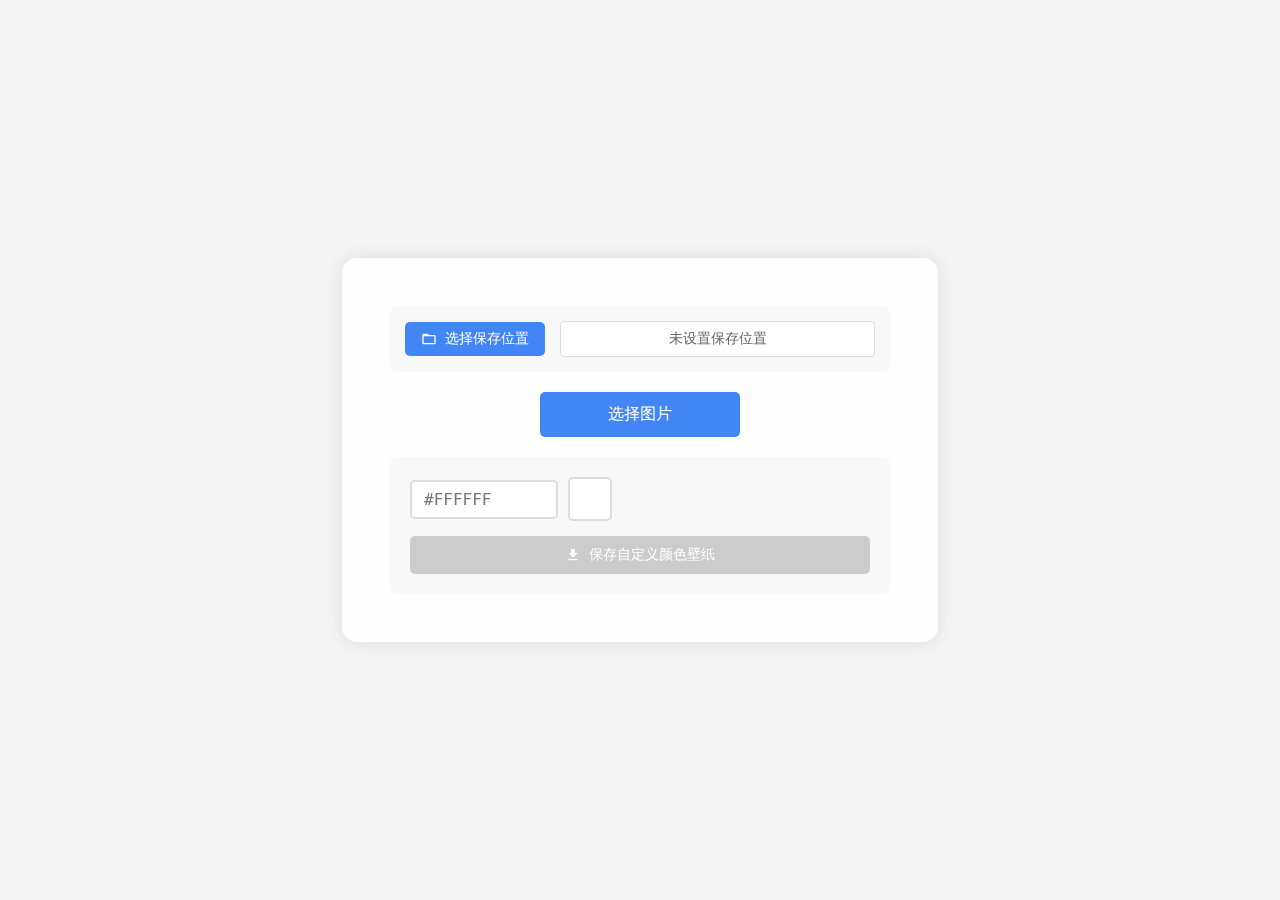
==== colorwallpaper/index.html @ 878c353b "init colorwallpaper web project" ====
<!DOCTYPE html>
<html lang="zh">
<head>
    <meta charset="UTF-8">
    <meta name="viewport" content="width=device-width, initial-scale=1.0">
    <title>图片颜色提取器</title>
    <link rel="stylesheet" href="style.css">
</head>
<body>
    <div class="container">
        <div class="save-path-container">
            <button id="selectPathBtn" class="path-btn">
                <svg width="16" height="16" viewBox="0 0 24 24" fill="currentColor">
                    <path d="M20 6h-8l-2-2H4c-1.1 0-1.99.9-1.99 2L2 18c0 1.1.9 2 2 2h16c1.1 0 2-.9 2-2V8c0-1.1-.9-2-2-2zm0 12H4V8h16v10z"/>
                </svg>
                选择保存位置
            </button>
            <div id="selectedPath" class="selected-path">未设置保存位置</div>
        </div>
        <div class="upload-container">
            <input type="file" id="imageInput" accept="image/*" hidden>
            <button id="uploadButton" class="upload-btn">选择图片</button>
        </div>
        <div class="custom-color-container">
            <div class="custom-color-input">
                <input type="text" id="customColorInput" placeholder="#FFFFFF" maxlength="7">
                <div id="customColorPreview" class="custom-color-preview"></div>
            </div>
            <button id="saveCustomColorBtn" class="save-custom-btn" disabled>
                <svg width="16" height="16" viewBox="0 0 24 24" fill="currentColor">
                    <path d="M19 9h-4V3H9v6H5l7 7 7-7zM5 18v2h14v-2H5z"/>
                </svg>
                保存自定义颜色壁纸
            </button>
        </div>
        <div id="preview-container" class="preview-container" style="display: none;">
            <img id="previewImage" src="" alt="预览图片">
            <div class="colors-list">
                <!-- 颜色列表将在这里动态生成 -->
            </div>
            <div class="gradient-controls">
                <button id="gradientButton" class="gradient-btn">应用渐变背景</button>
                <button id="saveGradientBtn" class="gradient-btn save-gradient" style="display: none;">
                    <svg width="16" height="16" viewBox="0 0 24 24" fill="currentColor">
                        <path d="M19 9h-4V3H9v6H5l7 7 7-7zM5 18v2h14v-2H5z"/>
                    </svg>
                    保存渐变壁纸
                </button>
            </div>
        </div>
        <!-- <div class="color-info">
            <div class="color-box"></div>
            <span class="color-text"></span>
            <button class="save-btn" title="保存为4K图片">
                <svg width="16" height="16" viewBox="0 0 24 24" fill="currentColor">
                    <path d="M19 9h-4V3H9v6H5l7 7 7-7zM5 18v2h14v-2H5z"/>
                </svg>
            </button>
        </div> -->
    </div>
    <script src="https://cdnjs.cloudflare.com/ajax/libs/color-thief/2.3.0/color-thief.min.js"></script>
    <script src="script.js"></script>
</body>
</html>
---- colorwallpaper/style.css ----
body {
    margin: 0;
    padding: 0;
    font-family: Arial, sans-serif;
    min-height: 100vh;
    display: flex;
    justify-content: center;
    align-items: center;
    background-color: #f5f5f5;
    transition: background-color 0.5s ease;
}

.container {
    text-align: center;
    background-color: white;
    padding: 3rem;
    border-radius: 15px;
    box-shadow: 0 0 20px rgba(0, 0, 0, 0.1);
    backdrop-filter: blur(10px);
    background-color: rgba(255, 255, 255, 0.9);
    transition: background-color 0.5s ease;
    min-width: 500px;
}

.upload-btn {
    background-color: #4285f4;
    color: white;
    padding: 12px 24px;
    border: none;
    border-radius: 5px;
    cursor: pointer;
    font-size: 16px;
    min-width: 200px;
    transition: background-color 0.3s;
}

.upload-btn:hover {
    background-color: #3367d6;
}

.preview-container {
    margin-top: 20px;
}

#previewImage {
    max-width: 500px;
    max-height: 400px;
    margin-bottom: 20px;
    border-radius: 8px;
    object-fit: contain;
}

.colors-list {
    margin-top: 25px;
    display: flex;
    flex-direction: column;
    gap: 12px;
    align-items: flex-start;
    width: 100%;
}

.color-info {
    display: flex;
    align-items: center;
    gap: 15px;
    padding: 10px 15px;
    background-color: #f8f8f8;
    border-radius: 6px;
    cursor: pointer;
    transition: all 0.3s ease;
    width: 100%;
    box-sizing: border-box;
}

.color-info:hover {
    background-color: #f0f0f0;
}

.color-info.selected {
    background-color: #e3f2fd;
    border-left: 4px solid #4285f4;
}

.color-box {
    width: 35px;
    height: 35px;
    border-radius: 6px;
    border: 1px solid #ddd;
    flex-shrink: 0;
}

.color-text {
    font-family: monospace;
    font-size: 15px;
    text-align: left;
}

#colorValue {
    font-family: monospace;
    font-size: 16px;
}

.copy-tooltip {
    position: fixed;
    background-color: #333;
    color: white;
    padding: 6px 12px;
    border-radius: 4px;
    font-size: 12px;
    pointer-events: none;
    opacity: 0;
    transition: opacity 0.3s ease;
}

.copy-tooltip.show {
    opacity: 1;
}

.gradient-btn {
    margin-top: 20px;
    padding: 10px 20px;
    border: none;
    border-radius: 5px;
    cursor: pointer;
    font-size: 14px;
    background: linear-gradient(45deg, #4285f4, #34a853, #fbbc05, #ea4335);
    background-size: 200% 200%;
    color: white;
    transition: all 0.3s ease;
    animation: gradientAnimation 3s ease infinite;
}

.gradient-btn:hover {
    transform: translateY(-2px);
    box-shadow: 0 4px 8px rgba(0, 0, 0, 0.1);
}

@keyframes gradientAnimation {
    0% {
        background-position: 0% 50%;
    }
    50% {
        background-position: 100% 50%;
    }
    100% {
        background-position: 0% 50%;
    }
}

.gradient-controls {
    display: flex;
    gap: 10px;
    justify-content: center;
    margin-top: 20px;
}

.save-gradient {
    display: flex !important;
    align-items: center;
    gap: 8px;
    background: linear-gradient(45deg, #34a853, #4285f4) !important;
}

.save-gradient:hover {
    background: linear-gradient(45deg, #2e9549, #3367d6) !important;
}

.save-gradient svg {
    width: 16px;
    height: 16px;
}

.custom-color-container {
    margin-top: 20px;
    padding: 20px;
    background-color: #f8f8f8;
    border-radius: 8px;
    display: flex;
    flex-direction: column;
    gap: 15px;
}

.custom-color-input {
    display: flex;
    align-items: center;
    gap: 10px;
}

#customColorInput {
    padding: 8px 12px;
    border: 2px solid #ddd;
    border-radius: 5px;
    font-family: monospace;
    font-size: 16px;
    width: 120px;
    text-transform: uppercase;
    transition: border-color 0.3s;
}

#customColorInput:focus {
    outline: none;
    border-color: #4285f4;
}

.custom-color-preview {
    width: 40px;
    height: 40px;
    border-radius: 5px;
    border: 2px solid #ddd;
    background-color: #fff;
}

.save-custom-btn {
    display: flex;
    align-items: center;
    justify-content: center;
    gap: 8px;
    padding: 10px 20px;
    background-color: #4285f4;
    color: white;
    border: none;
    border-radius: 5px;
    cursor: pointer;
    font-size: 14px;
    transition: all 0.3s ease;
}

.save-custom-btn:hover:not(:disabled) {
    background-color: #3367d6;
    transform: translateY(-2px);
}

.save-custom-btn:disabled {
    background-color: #ccc;
    cursor: not-allowed;
    transform: none;
}

.save-custom-btn svg {
    width: 16px;
    height: 16px;
}

/* 添加输入错误状态 */
#customColorInput.error {
    border-color: #ea4335;
    background-color: #fff2f2;
}

.save-path-container {
    margin-bottom: 20px;
    padding: 15px;
    background-color: #f8f8f8;
    border-radius: 8px;
    display: flex;
    align-items: center;
    gap: 15px;
}

.path-btn {
    display: flex;
    align-items: center;
    gap: 8px;
    padding: 8px 16px;
    background-color: #4285f4;
    color: white;
    border: none;
    border-radius: 5px;
    cursor: pointer;
    font-size: 14px;
    transition: all 0.3s ease;
}

.path-btn:hover {
    background-color: #3367d6;
    transform: translateY(-2px);
}

.path-btn svg {
    width: 16px;
    height: 16px;
}

.selected-path {
    padding: 8px 12px;
    background-color: white;
    border: 1px solid #ddd;
    border-radius: 4px;
    font-size: 14px;
    color: #666;
    flex-grow: 1;
    white-space: nowrap;
    overflow: hidden;
    text-overflow: ellipsis;
}
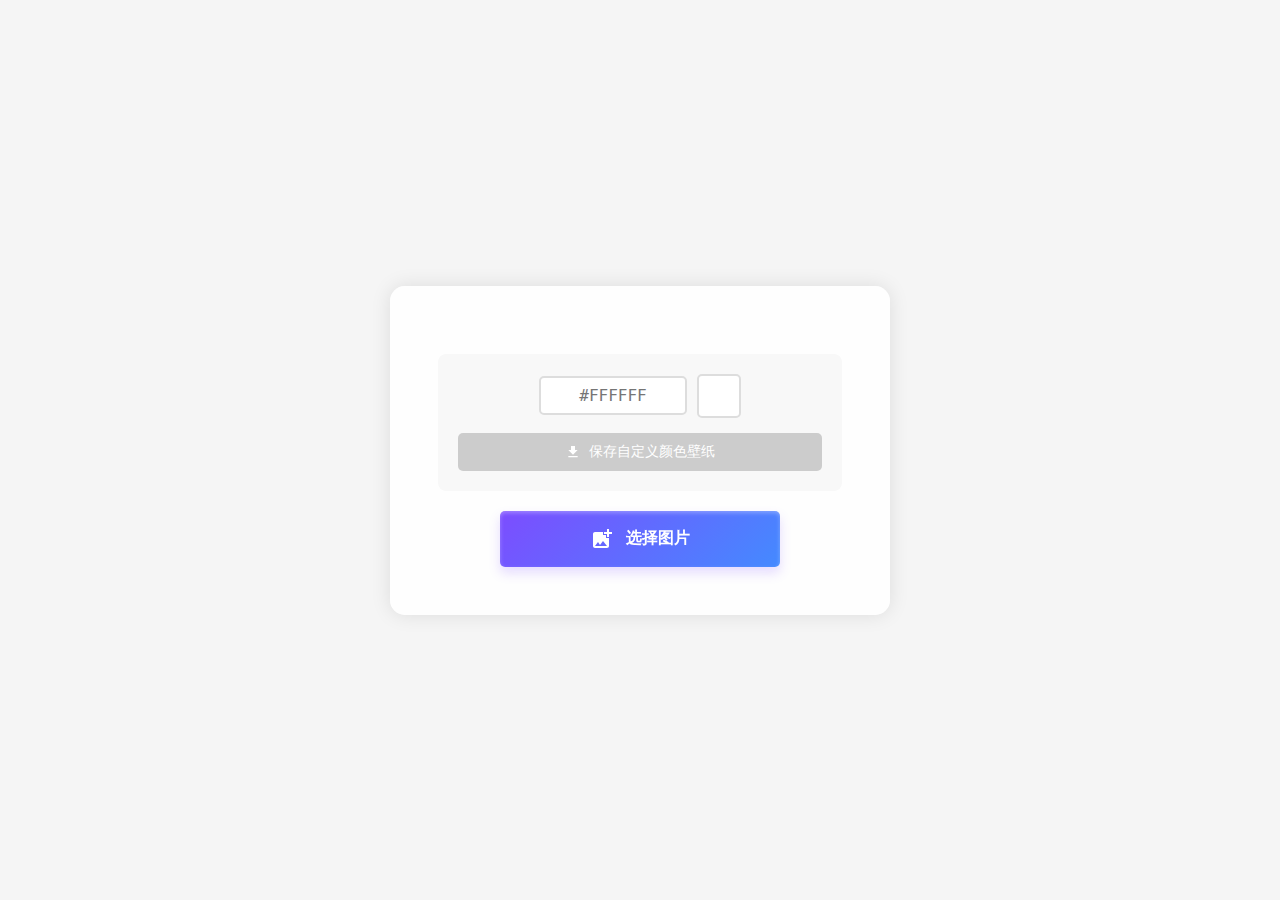
==== commit 0dfa25c9: "注释调保存文件路径View" ====
--- a/colorwallpaper/index.html
+++ b/colorwallpaper/index.html
@@ -8,7 +8,7 @@
 </head>
 <body>
     <div class="container">
-        <div class="save-path-container">
+        <!-- <div class="save-path-container">
             <button id="selectPathBtn" class="path-btn">
                 <svg width="16" height="16" viewBox="0 0 24 24" fill="currentColor">
                     <path d="M20 6h-8l-2-2H4c-1.1 0-1.99.9-1.99 2L2 18c0 1.1.9 2 2 2h16c1.1 0 2-.9 2-2V8c0-1.1-.9-2-2-2zm0 12H4V8h16v10z"/>
@@ -16,11 +16,8 @@
                 选择保存位置
             </button>
             <div id="selectedPath" class="selected-path">未设置保存位置</div>
-        </div>
-        <div class="upload-container">
-            <input type="file" id="imageInput" accept="image/*" hidden>
-            <button id="uploadButton" class="upload-btn">选择图片</button>
-        </div>
+        </div> -->
+        
         <div class="custom-color-container">
             <div class="custom-color-input">
                 <input type="text" id="customColorInput" placeholder="#FFFFFF" maxlength="7">
@@ -33,6 +30,12 @@
                 保存自定义颜色壁纸
             </button>
         </div>
+
+        <div class="upload-container">
+            <input type="file" id="imageInput" accept="image/*" hidden>
+            <button id="uploadButton" class="upload-btn">选择图片</button>
+        </div>
+
         <div id="preview-container" class="preview-container" style="display: none;">
             <img id="previewImage" src="" alt="预览图片">
             <div class="colors-list">
--- a/colorwallpaper/style.css
+++ b/colorwallpaper/style.css
@@ -1,3 +1,32 @@
+/* --- 全局和 Body 样式 --- */
+:root {
+    /* 亮色主题变量 */
+    --bg-primary: #f5f5f5;
+    --bg-container: rgba(255, 255, 255, 0.9);
+    --bg-element: #f8f8f8;
+    --text-primary: #333333;
+    --text-secondary: #666666;
+    --border-color: #ddd;
+    --shadow-color: rgba(0, 0, 0, 0.1);
+    --hover-bg: #f0f0f0;
+    --selected-bg: #e3f2fd;
+    --selected-border: #4285f4;
+}
+
+/* 深色主题变量 */
+[data-theme="dark"] {
+    --bg-primary: #1a1a1a;
+    --bg-container: rgba(40, 40, 40, 0.9);
+    --bg-element: #2d2d2d;
+    --text-primary: #ffffff;
+    --text-secondary: #e0e0e0;
+    --border-color: #444;
+    --shadow-color: rgba(0, 0, 0, 0.3);
+    --hover-bg: #383838;
+    --selected-bg: #1a3049;
+    --selected-border: #4285f4;
+}
+
 body {
     margin: 0;
     padding: 0;
@@ -6,290 +35,832 @@
     display: flex;
     justify-content: center;
     align-items: center;
-    background-color: #f5f5f5;
-    transition: background-color 0.5s ease;
-}
-
+    background-color: var(--bg-primary);
+    color: var(--text-primary);
+    transition: background-color 0.5s ease, color 0.5s ease;
+}
+
+/* --- 主容器样式 --- */
 .container {
     text-align: center;
-    background-color: white;
+    background-color: var(--bg-container);
     padding: 3rem;
     border-radius: 15px;
-    box-shadow: 0 0 20px rgba(0, 0, 0, 0.1);
+    box-shadow: 0 0 20px var(--shadow-color);
     backdrop-filter: blur(10px);
-    background-color: rgba(255, 255, 255, 0.9);
-    transition: background-color 0.5s ease;
+    transition: background-color 0.5s ease, box-shadow 0.3s ease;
     min-width: 500px;
-}
-
+    max-width: 90%;
+    box-sizing: border-box;
+}
+
+/* --- 上传按钮样式 --- */
 .upload-btn {
-    background-color: #4285f4;
+    /* 基础布局 */
+    display: flex;
+    align-items: center;
+    justify-content: center;
+    gap: 12px;
+    width: 100%;
+    max-width: 280px; /* 增加最大宽度，让按钮更醒目 */
+    height: 56px; /* 增加高度 */
+    margin: 0 auto;
+    margin-top: 20px;
+    
+    /* 视觉样式 */
+    background: linear-gradient(135deg, #7c4dff, #448aff); /* 渐变背景 */
     color: white;
-    padding: 12px 24px;
+    font-size: 16px;
+    font-weight: 600; /* 加粗字体 */
     border: none;
     border-radius: 5px;
     cursor: pointer;
-    font-size: 16px;
-    min-width: 200px;
-    transition: background-color 0.3s;
-}
-
+    
+    /* 动画效果 */
+    transition: all 0.3s cubic-bezier(0.4, 0, 0.2, 1);
+    position: relative;
+    overflow: hidden;
+    
+    /* 添加内阴影效果 */
+    box-shadow: 0 6px 12px rgba(124, 77, 255, 0.2), 
+                inset 0 2px 4px rgba(255, 255, 255, 0.3);
+}
+
+/* 添加图标 */
+.upload-btn::before {
+    content: '';
+    display: inline-block;
+    width: 24px;
+    height: 24px;
+    background-image: url("data:image/svg+xml,%3Csvg xmlns='http://www.w3.org/2000/svg' viewBox='0 0 24 24' fill='white'%3E%3Cpath d='M19 7v2.99s-1.99.01-2 0V7h-3s.01-1.99 0-2h3V2h2v3h3v2h-3zm-3 4V8h-3V5H5c-1.1 0-2 .9-2 2v12c0 1.1.9 2 2 2h12c1.1 0 2-.9 2-2v-8h-3zM5 19l3-4 2 3 3-4 4 5H5z'/%3E%3C/svg%3E");
+    background-size: contain;
+    background-repeat: no-repeat;
+}
+
+/* 悬停效果 */
 .upload-btn:hover {
-    background-color: #3367d6;
-}
-
+    transform: translateY(-2px);
+    background: linear-gradient(135deg, #8c5dff, #549aff); /* 稍微亮一点的渐变 */
+    box-shadow: 0 8px 16px rgba(124, 77, 255, 0.25),
+                inset 0 2px 4px rgba(255, 255, 255, 0.3);
+}
+
+/* 点击效果 */
+.upload-btn:active {
+    transform: translateY(1px);
+    box-shadow: 0 4px 8px rgba(124, 77, 255, 0.15),
+                inset 0 2px 4px rgba(255, 255, 255, 0.3);
+}
+
+/* 波纹动画效果 */
+.upload-btn::after {
+    content: '';
+    position: absolute;
+    top: 50%;
+    left: 50%;
+    width: 5px;
+    height: 5px;
+    background: rgba(255, 255, 255, 0.5);
+    opacity: 0;
+    border-radius: 100%;
+    transform: scale(1, 1) translate(-50%);
+    transform-origin: 50% 50%;
+    
+}
+
+.upload-btn:focus:not(:active)::after {
+    animation: ripple 1s ease-out;
+}
+
+@keyframes ripple {
+    0% {
+        transform: scale(0, 0);
+        opacity: 0.5;
+    }
+    100% {
+        transform: scale(100, 100);
+        opacity: 0;
+    }
+}
+
+/* 移动端适配 */
+@media (max-width: 768px) {
+    .upload-btn {
+        max-width: none; /* 移除最大宽度限制 */
+        height: 52px; /* 稍微降低高度 */
+        font-size: 15px;
+        border-radius: 10px;
+    }
+    
+    .upload-btn::before {
+        width: 20px;
+        height: 20px;
+    }
+}
+
+/* 深色模式适配 */
+@media (prefers-color-scheme: dark) {
+    .upload-btn {
+        background: linear-gradient(135deg, #9d6eff, #5c9fff);
+        box-shadow: 0 6px 12px rgba(124, 77, 255, 0.3),
+                    inset 0 2px 4px rgba(255, 255, 255, 0.2);
+    }
+    
+    .upload-btn:hover {
+        background: linear-gradient(135deg, #ad7eff, #6ca9ff);
+    }
+}
+
+/* --- 图片预览区域 --- */
 .preview-container {
-    margin-top: 20px;
-}
-
+    margin-top: 20px; /* 与上方元素的间距 */
+}
+
+/* 预览图片样式 */
 #previewImage {
-    max-width: 500px;
-    max-height: 400px;
-    margin-bottom: 20px;
-    border-radius: 8px;
-    object-fit: contain;
-}
-
+    max-width: 100%; /* 最大宽度为容器宽度 */
+    max-height: 400px; /* 最大高度限制 */
+    width: auto; /* 宽度自适应 */
+    height: auto; /* 高度自适应 */
+    margin-bottom: 20px; /* 与下方元素的间距 */
+    border-radius: 8px; /* 图片圆角 */
+    object-fit: contain; /* 保持图片比例，完整显示 */
+    border: 1px solid #eee; /* 添加浅色边框 */
+}
+
+/* --- 颜色列表样式 --- */
 .colors-list {
-    margin-top: 25px;
-    display: flex;
-    flex-direction: column;
-    gap: 12px;
-    align-items: flex-start;
-    width: 100%;
-}
-
+    margin-top: 25px; /* 与上方元素的间距 */
+    display: flex; /* 使用 Flexbox 布局 */
+    flex-direction: column; /* 垂直排列 */
+    gap: 12px; /* 列表项之间的间距 */
+    align-items: flex-start; /* 左对齐 */
+    width: 100%; /* 占满容器宽度 */
+}
+
+/* 单个颜色信息项 */
 .color-info {
-    display: flex;
-    align-items: center;
-    gap: 15px;
-    padding: 10px 15px;
-    background-color: #f8f8f8;
-    border-radius: 6px;
-    cursor: pointer;
-    transition: all 0.3s ease;
-    width: 100%;
-    box-sizing: border-box;
+    display: flex; /* 使用 Flexbox 布局 */
+    align-items: center; /* 垂直居中对齐 */
+    gap: 15px; /* 内部元素间距 */
+    padding: 10px 15px; /* 内边距 */
+    background-color: var(--bg-element);
+    border-radius: 6px; /* 圆角 */
+    cursor: pointer; /* 鼠标指针样式 */
+    transition: all 0.3s ease; /* 平滑过渡 */
+    width: 100%; /* 占满列表宽度 */
+    box-sizing: border-box; /* padding 和 border 包含在宽度内 */
+    position: relative; /* 为内部绝对定位的保存按钮提供参照 */
+    color: var(--text-primary);
 }
 
 .color-info:hover {
-    background-color: #f0f0f0;
-}
-
+    background-color: var(--hover-bg);
+    transform: translateX(2px); /* 轻微右移效果 */
+}
+
+/* 选中的颜色项样式 */
 .color-info.selected {
-    background-color: #e3f2fd;
-    border-left: 4px solid #4285f4;
-}
-
+    background-color: var(--selected-bg);
+    border-left: 4px solid var(--selected-border);
+    padding-left: 11px; /* 调整左内边距以补偿边框宽度 */
+}
+
+/* 颜色预览小方块 */
 .color-box {
-    width: 35px;
-    height: 35px;
-    border-radius: 6px;
-    border: 1px solid #ddd;
-    flex-shrink: 0;
-}
-
+    width: 35px; /* 宽度 */
+    height: 35px; /* 高度 */
+    border-radius: 6px; /* 圆角 */
+    border: 1px solid #ddd; /* 边框 */
+    flex-shrink: 0; /* 防止在 flex 布局中被压缩 */
+}
+
+/* 颜色文本信息 (HEX, RGB) */
 .color-text {
-    font-family: monospace;
-    font-size: 15px;
-    text-align: left;
-}
-
-#colorValue {
+    font-family: monospace; /* 等宽字体，适合显示代码类文本 */
+    font-size: 15px; /* 字体大小 */
+    text-align: left; /* 左对齐 */
+    flex-grow: 1; /* 占据剩余空间 */
+    margin-right: 45px; /* 为右侧的保存按钮留出空间 */
+    word-break: break-all; /* 允许在任意字符处换行，防止溢出 */
+    color: var(--text-primary);
+}
+
+/* (旧的 #colorValue 样式，如果不再使用可以考虑删除) */
+/* #colorValue {
     font-family: monospace;
     font-size: 16px;
-}
-
+} */
+
+/* --- 复制提示框样式 --- */
 .copy-tooltip {
-    position: fixed;
-    background-color: #333;
-    color: white;
-    padding: 6px 12px;
-    border-radius: 4px;
-    font-size: 12px;
-    pointer-events: none;
-    opacity: 0;
-    transition: opacity 0.3s ease;
-}
-
+    position: fixed; /* 固定定位，相对于视口 */
+    background-color: #333; /* 深灰色背景 */
+    color: white; /* 白色文字 */
+    padding: 6px 12px; /* 内边距 */
+    border-radius: 4px; /* 圆角 */
+    font-size: 12px; /* 较小的字体大小 */
+    pointer-events: none; /* 不响应鼠标事件 */
+    opacity: 0; /* 默认透明 */
+    transition: opacity 0.3s ease, transform 0.3s ease; /* 平滑过渡效果 */
+    z-index: 1000; /* 确保在顶层显示 */
+    white-space: nowrap; /* 防止文字换行 */
+}
+
+/* 显示提示框时的样式 */
 .copy-tooltip.show {
-    opacity: 1;
-}
-
+    opacity: 1; /* 不透明 */
+}
+
+/* --- 渐变相关按钮和控件样式 --- */
+.gradient-controls {
+    display: flex; /* 使用 Flexbox 布局 */
+    gap: 10px; /* 按钮之间的间距 */
+    justify-content: center; /* 居中对齐 */
+    margin-top: 20px; /* 与上方元素的间距 */
+    flex-wrap: wrap; /* 允许按钮在小屏幕上换行 */
+}
+
+/* 通用渐变按钮样式 */
 .gradient-btn {
-    margin-top: 20px;
-    padding: 10px 20px;
-    border: none;
-    border-radius: 5px;
-    cursor: pointer;
-    font-size: 14px;
+    margin-top: 0; /* 覆盖之前的 margin-top */
+    padding: 10px 20px; /* 内边距 */
+    border: none; /* 无边框 */
+    border-radius: 5px; /* 圆角 */
+    cursor: pointer; /* 鼠标指针样式 */
+    font-size: 14px; /* 字体大小 */
+    /* 默认的彩色渐变背景 (应用按钮) */
     background: linear-gradient(45deg, #4285f4, #34a853, #fbbc05, #ea4335);
-    background-size: 200% 200%;
-    color: white;
-    transition: all 0.3s ease;
-    animation: gradientAnimation 3s ease infinite;
+    background-size: 200% 200%; /* 背景尺寸，用于动画 */
+    color: white; /* 白色文字 */
+    transition: all 0.3s ease; /* 平滑过渡 */
+    animation: gradientButtonAnimation 3s ease infinite; /* 应用背景动画 */
+    display: inline-flex; /* 使用 inline-flex 使内部图标和文字对齐 */
+    align-items: center; /* 垂直居中 */
+    gap: 8px; /* 图标和文字间距 */
 }
 
 .gradient-btn:hover {
-    transform: translateY(-2px);
-    box-shadow: 0 4px 8px rgba(0, 0, 0, 0.1);
-}
-
-@keyframes gradientAnimation {
-    0% {
-        background-position: 0% 50%;
-    }
-    50% {
-        background-position: 100% 50%;
-    }
-    100% {
-        background-position: 0% 50%;
-    }
-}
-
-.gradient-controls {
-    display: flex;
-    gap: 10px;
-    justify-content: center;
-    margin-top: 20px;
-}
-
+    transform: translateY(-2px); /* 悬停时上移 */
+    box-shadow: 0 4px 8px rgba(0, 0, 0, 0.1); /* 添加阴影 */
+}
+
+/* 按钮背景动画 */
+@keyframes gradientButtonAnimation {
+    0% { background-position: 0% 50%; }
+    50% { background-position: 100% 50%; }
+    100% { background-position: 0% 50%; }
+}
+
+/* 保存渐变按钮的特定样式 */
 .save-gradient {
-    display: flex !important;
-    align-items: center;
-    gap: 8px;
-    background: linear-gradient(45deg, #34a853, #4285f4) !important;
+    /* 使用不同的渐变背景 */
+    background: linear-gradient(45deg, #34a853, #4285f4) !important; /* 使用 !important 覆盖通用样式 */
+    animation: none; /* 取消背景动画 */
 }
 
 .save-gradient:hover {
+    /* 悬停时颜色变深 */
     background: linear-gradient(45deg, #2e9549, #3367d6) !important;
 }
 
+/* 保存渐变按钮内的 SVG 图标 */
 .save-gradient svg {
     width: 16px;
     height: 16px;
 }
 
+/* --- 自定义颜色输入区域样式 --- */
 .custom-color-container {
-    margin-top: 20px;
-    padding: 20px;
-    background-color: #f8f8f8;
-    border-radius: 8px;
-    display: flex;
-    flex-direction: column;
-    gap: 15px;
-}
-
+    margin-top: 20px; /* 与上方元素间距 */
+    padding: 20px; /* 内边距 */
+    background-color: var(--bg-element);
+    border-radius: 8px; /* 圆角 */
+    display: flex; /* Flexbox 布局 */
+    flex-direction: column; /* 垂直排列 */
+    gap: 15px; /* 内部元素间距 */
+}
+
+/* 包含输入框和预览框的容器 */
 .custom-color-input {
-    display: flex;
-    align-items: center;
-    gap: 10px;
-}
-
+    display: flex; /* Flexbox 布局 */
+    align-items: center; /* 垂直居中 */
+    gap: 10px; /* 内部元素间距 */
+    justify-content: center; /* 居中 */
+}
+
+/* 自定义颜色输入框 */
 #customColorInput {
-    padding: 8px 12px;
-    border: 2px solid #ddd;
-    border-radius: 5px;
-    font-family: monospace;
-    font-size: 16px;
-    width: 120px;
-    text-transform: uppercase;
-    transition: border-color 0.3s;
+    padding: 8px 12px; /* 内边距 */
+    border: 2px solid var(--border-color); /* 边框 */
+    border-radius: 5px; /* 圆角 */
+    font-family: monospace; /* 等宽字体 */
+    font-size: 16px; /* 字体大小 */
+    width: 120px; /* 固定宽度 */
+    text-transform: uppercase; /* 输入内容转为大写 */
+    transition: border-color 0.3s, background-color 0.3s; /* 平滑过渡 */
+    text-align: center; /* 文本居中 */
+    background-color: var(--bg-container);
+    color: var(--text-primary);
 }
 
 #customColorInput:focus {
-    outline: none;
-    border-color: #4285f4;
-}
-
+    outline: none; /* 移除默认的蓝色轮廓 */
+    border-color: #4285f4; /* 聚焦时边框变蓝 */
+}
+
+/* 输入错误时的样式 */
+#customColorInput.error {
+    border-color: #ea4335; /* 红色边框表示错误 */
+    background-color: #fff2f2; /* 浅红色背景 */
+}
+
+/* 自定义颜色预览小方块 */
 .custom-color-preview {
-    width: 40px;
-    height: 40px;
-    border-radius: 5px;
-    border: 2px solid #ddd;
-    background-color: #fff;
-}
-
+    width: 40px; /* 宽度 */
+    height: 40px; /* 高度 */
+    border-radius: 5px; /* 圆角 */
+    border: 2px solid var(--border-color); /* 边框 */
+    background-color: #fff; /* 默认白色背景 */
+    transition: background-color 0.3s ease; /* 背景色过渡 */
+}
+
+/* 保存自定义颜色按钮 */
 .save-custom-btn {
+    display: flex; /* Flexbox 布局 */
+    align-items: center; /* 垂直居中 */
+    justify-content: center; /* 水平居中 */
+    gap: 8px; /* 图标和文字间距 */
+    padding: 10px 20px; /* 内边距 */
+    background-color: #4285f4; /* 蓝色背景 */
+    color: white; /* 白色文字 */
+    border: none; /* 无边框 */
+    border-radius: 5px; /* 圆角 */
+    cursor: pointer; /* 鼠标指针样式 */
+    font-size: 14px; /* 字体大小 */
+    transition: all 0.3s ease; /* 平滑过渡 */
+}
+
+.save-custom-btn:hover:not(:disabled) {
+    background-color: #3367d6; /* 悬停时颜色变深 (按钮启用时) */
+    transform: translateY(-2px); /* 上移效果 */
+}
+
+/* 禁用状态下的按钮样式 */
+.save-custom-btn:disabled {
+    background-color: #ccc; /* 灰色背景 */
+    cursor: not-allowed; /* 禁用鼠标样式 */
+    transform: none; /* 取消悬停效果 */
+}
+
+/* 保存按钮内的 SVG 图标 */
+.save-custom-btn svg {
+    width: 16px;
+    height: 16px;
+}
+
+/* --- 保存路径选择区域样式 --- */
+.save-path-container {
+    margin-bottom: 20px; /* 与下方元素间距 */
+    padding: 15px; /* 内边距 */
+    background-color: var(--bg-element);
+    border-radius: 8px; /* 圆角 */
+    display: flex; /* Flexbox 布局 */
+    align-items: center; /* 垂直居中 */
+    gap: 15px; /* 内部元素间距 */
+}
+
+/* 选择路径按钮 */
+.path-btn {
+    display: flex; /* Flexbox 布局 */
+    align-items: center; /* 垂直居中 */
+    gap: 8px; /* 图标和文字间距 */
+    padding: 8px 16px; /* 内边距 */
+    background-color: #4285f4; /* 蓝色背景 */
+    color: white; /* 白色文字 */
+    border: none; /* 无边框 */
+    border-radius: 5px; /* 圆角 */
+    cursor: pointer; /* 鼠标指针样式 */
+    font-size: 14px; /* 字体大小 */
+    transition: all 0.3s ease; /* 平滑过渡 */
+    flex-shrink: 0; /* 防止按钮被压缩 */
+}
+
+.path-btn:hover {
+    background-color: #3367d6; /* 悬停时颜色变深 */
+    transform: translateY(-2px); /* 上移效果 */
+}
+
+/* 路径按钮内的 SVG 图标 */
+.path-btn svg {
+    width: 16px;
+    height: 16px;
+}
+
+/* 显示已选路径的区域 */
+.selected-path {
+    padding: 8px 12px; /* 内边距 */
+    background-color: var(--bg-container);
+    border: 1px solid var(--border-color); /* 边框 */
+    border-radius: 4px; /* 圆角 */
+    font-size: 14px; /* 字体大小 */
+    color: var(--text-secondary);
+    flex-grow: 1; /* 占据剩余空间 */
+    white-space: nowrap; /* 不换行 */
+    overflow: hidden; /* 隐藏溢出内容 */
+    text-overflow: ellipsis; /* 使用省略号显示溢出文本 */
+    text-align: left; /* 左对齐 */
+}
+
+/* --- 单个颜色项内的保存按钮 (之前遗漏的样式) --- */
+.save-btn {
+    position: absolute; /* 绝对定位，相对于 .color-info */
+    right: 15px; /* 距离右侧 15px */
+    top: 50%; /* 垂直居中 */
+    transform: translateY(-50%); /* 精确垂直居中 */
+    background-color: #6c757d; /* 灰色背景 */
+    color: white;
+    border: none;
+    border-radius: 4px;
+    width: 32px; /* 固定宽高 */
+    height: 32px;
     display: flex;
     align-items: center;
     justify-content: center;
-    gap: 8px;
-    padding: 10px 20px;
-    background-color: #4285f4;
-    color: white;
-    border: none;
-    border-radius: 5px;
     cursor: pointer;
-    font-size: 14px;
     transition: all 0.3s ease;
-}
-
-.save-custom-btn:hover:not(:disabled) {
-    background-color: #3367d6;
-    transform: translateY(-2px);
-}
-
-.save-custom-btn:disabled {
-    background-color: #ccc;
-    cursor: not-allowed;
-    transform: none;
-}
-
-.save-custom-btn svg {
+    opacity: 0; /* 默认隐藏 */
+}
+
+/* 鼠标悬停在颜色项上时显示保存按钮 */
+.color-info:hover .save-btn {
+    opacity: 1;
+}
+
+.save-btn:hover {
+    background-color: #5a6268; /* 悬停时颜色变深 */
+    transform: translateY(-50%) scale(1.1); /* 稍微放大 */
+}
+
+.save-btn svg {
     width: 16px;
     height: 16px;
 }
 
-/* 添加输入错误状态 */
-#customColorInput.error {
-    border-color: #ea4335;
-    background-color: #fff2f2;
-}
-
-.save-path-container {
-    margin-bottom: 20px;
-    padding: 15px;
-    background-color: #f8f8f8;
-    border-radius: 8px;
+/* --- 响应式设计 --- */
+/* 针对平板电脑和较小桌面 (例如 <= 1024px) */
+@media (max-width: 1024px) {
+    .container {
+        padding: 2rem; /* 稍微减小内边距 */
+        min-width: 400px; /* 减小最小宽度 */
+    }
+
+    #previewImage {
+        max-height: 350px; /* 稍微减小图片最大高度 */
+    }
+}
+
+/* 针对手机等小屏幕设备 (例如 <= 768px) */
+@media (max-width: 768px) {
+    body {
+        align-items: flex-start; /* 顶部对齐，允许滚动 */
+        padding: 1rem 0; /* 添加一些垂直内边距 */
+    }
+
+    .container {
+        padding: 1.5rem; /* 进一步减小内边距 */
+        min-width: 0; /* 移除最小宽度限制 */
+        width: 90%; /* 设置宽度为视口的 90% */
+        max-width: 95%; /* 保留最大宽度限制 */
+        margin-top: 1rem; /* 顶部留出一些空间 */
+        margin-bottom: 1rem; /* 底部留出一些空间 */
+    }
+
+    /* 调整按钮大小 */
+    .upload-btn, .gradient-btn, .save-custom-btn, .path-btn {
+        padding: 10px 20px; /* 稍微减小内边距 */
+        font-size: 14px; /* 减小字体大小 */
+        min-width: auto; /* 移除最小宽度 */
+    }
+
+    /* 调整上传按钮的最小宽度，使其不太宽 */
+    .upload-btn {
+        width: 100%; /* 在移动端保持占满宽度 */
+        max-width: none; /* 移除最大宽度限制 */
+    }
+
+    #previewImage {
+        max-height: 300px; /* 进一步减小图片最大高度 */
+        margin-bottom: 15px; /* 减小下方间距 */
+    }
+
+    /* 堆叠自定义颜色输入和保存路径区域 */
+    .custom-color-input,
+    .save-path-container {
+        flex-direction: column; /* 垂直排列 */
+        align-items: stretch; /* 子元素拉伸以填充宽度 */
+        gap: 10px; /* 减小内部间距 */
+    }
+
+    /* 使自定义颜色输入框占满宽度 */
+    #customColorInput {
+        width: 100%; /* 输入框占满宽度 */
+        box-sizing: border-box; /* 确保 padding 不会使其溢出 */
+        text-align: center; /* 保持文本居中 */
+    }
+
+    /* 路径显示区域也居中 */
+    .selected-path {
+        text-align: center; /* 路径居中 */
+        padding: 10px;
+    }
+
+    /* 调整颜色列表项 */
+    .colors-list {
+        gap: 10px; /* 减小列表项间距 */
+        margin-top: 20px; /* 调整上方间距 */
+    }
+
+    .color-info {
+        padding: 8px 10px; /* 减小内边距 */
+        gap: 10px; /* 减小内部元素间距 */
+    }
+
+    /* 调整颜色文本和保存按钮位置 */
+    .color-text {
+        font-size: 13px; /* 减小字体大小 */
+        margin-right: 40px; /* 确保为保存按钮留出空间 */
+        flex-grow: 1; /* 允许文本区域增长 */
+    }
+
+    .save-btn {
+        right: 8px; /* 调整保存按钮位置 */
+        width: 30px; /* 稍微减小按钮大小 */
+        height: 30px;
+    }
+    .save-btn svg {
+        width: 14px;
+        height: 14px;
+    }
+    .color-info.selected {
+         padding-left: 6px; /* 调整选中时的左边距 */
+         border-left-width: 4px;
+    }
+
+
+    /* 调整渐变按钮组 */
+    .gradient-controls {
+        flex-direction: column; /* 垂直堆叠按钮 */
+        align-items: stretch; /* 拉伸按钮以填充宽度 */
+        gap: 10px;
+    }
+
+    .gradient-btn, .save-gradient {
+        justify-content: center; /* 居中按钮内容 */
+    }
+
+    /* 添加主题切换按钮 */
+    .theme-toggle {
+        top: 10px;
+        right: 10px;
+    }
+    
+    .theme-toggle svg {
+        width: 20px;
+        height: 20px;
+    }
+}
+
+/* 针对非常小的屏幕 (例如 <= 480px) */
+@media (max-width: 480px) {
+    .container {
+        padding: 1rem; /* 再次减小内边距 */
+        width: 95%; /* 增加宽度占比 */
+    }
+
+    .upload-btn, .gradient-btn, .save-custom-btn, .path-btn {
+        font-size: 13px; /* 再次减小字体 */
+        padding: 8px 12px;
+    }
+
+    .color-text {
+        font-size: 12px; /* 再次减小颜色文本字体 */
+        margin-right: 35px; /* 调整保存按钮空间 */
+    }
+
+     .color-box {
+        width: 30px;
+        height: 30px;
+     }
+
+    .save-btn {
+        width: 28px;
+        height: 28px;
+        right: 5px;
+    }
+     .save-btn svg {
+        width: 12px;
+        height: 12px;
+    }
+
+    .copy-tooltip {
+        font-size: 11px; /* 减小提示框字体 */
+        padding: 4px 8px;
+    }
+}
+
+/* --- 深色模式适配 --- */
+@media (prefers-color-scheme: dark) {
+    body {
+        background-color: #1a1a1a; /* 深色背景 */
+        color: #ffffff; /* 浅色文字 */
+    }
+
+    .container {
+        background-color: rgba(40, 40, 40, 0.9); /* 深色半透明背景 */
+        box-shadow: 0 0 20px rgba(0, 0, 0, 0.3); /* 调整阴影 */
+    }
+
+    /* 自定义颜色容器 */
+    .custom-color-container {
+        background-color: rgba(30, 30, 30, 0.8); /* 稍深的背景 */
+    }
+
+    /* 自定义颜色输入框 */
+    #customColorInput {
+        background-color: #2d2d2d;
+        border-color: #444;
+        color: #fff;
+    }
+
+    #customColorInput:focus {
+        border-color: #4285f4;
+        background-color: #333;
+    }
+
+    #customColorInput.error {
+        border-color: #ea4335;
+        background-color: #3a2828;
+    }
+
+    /* 颜色预览框边框 */
+    .custom-color-preview {
+        border-color: #444;
+        background-color: #2d2d2d;
+    }
+
+    /* 颜色列表项 */
+    .color-info {
+        background-color: #2d2d2d;
+        color: #fff;
+    }
+
+    .color-info:hover {
+        background-color: #383838;
+    }
+
+    .color-info.selected {
+        background-color: #1a3049; /* 深蓝色背景 */
+        border-left-color: #4285f4;
+    }
+
+    /* 颜色框边框 */
+    .color-box {
+        border-color: #444;
+    }
+
+    /* 文本颜色 */
+    .color-text {
+        color: #e0e0e0;
+    }
+
+    /* 保存路径容器 */
+    .save-path-container {
+        background-color: rgba(30, 30, 30, 0.8);
+    }
+
+    /* 选中的路径显示 */
+    .selected-path {
+        background-color: #2d2d2d;
+        border-color: #444;
+        color: #e0e0e0;
+    }
+
+    /* 按钮样式调整 */
+    .upload-btn:hover,
+    .path-btn:hover,
+    .save-custom-btn:hover:not(:disabled) {
+        background-color: #3367d6;
+        box-shadow: 0 4px 8px rgba(0, 0, 0, 0.3);
+    }
+
+    /* 禁用按钮样式 */
+    .save-custom-btn:disabled {
+        background-color: #444;
+        color: #888;
+    }
+
+    /* 保存按钮 */
+    .save-btn {
+        background-color: #4e5459;
+    }
+
+    .save-btn:hover {
+        background-color: #636b72;
+    }
+
+    /* 提示框样式 */
+    .copy-tooltip {
+        background-color: #4285f4;
+        color: #fff;
+        box-shadow: 0 2px 8px rgba(0, 0, 0, 0.3);
+    }
+
+    /* 渐变按钮特殊处理 */
+    .gradient-btn {
+        box-shadow: 0 2px 6px rgba(0, 0, 0, 0.3);
+    }
+
+    .gradient-btn:hover {
+        box-shadow: 0 4px 12px rgba(0, 0, 0, 0.4);
+    }
+
+    /* 错误状态 */
+    .error {
+        color: #ff6b6b;
+    }
+}
+
+/* 针对深色模式下的高对比度设置 */
+@media (prefers-color-scheme: dark) and (prefers-contrast: high) {
+    .container {
+        background-color: rgba(20, 20, 20, 0.95);
+    }
+
+    .color-text {
+        color: #ffffff;
+    }
+
+    .selected-path {
+        color: #ffffff;
+    }
+
+    #customColorInput {
+        border-color: #666;
+    }
+}
+
+/* 针对深色模式的动画优化 */
+@media (prefers-color-scheme: dark) and (prefers-reduced-motion: no-preference) {
+    .container {
+        transition: background-color 0.3s ease, box-shadow 0.3s ease;
+    }
+
+    .color-info {
+        transition: all 0.2s ease;
+    }
+}
+
+/* 针对深色模式的移动端优化 */
+@media (prefers-color-scheme: dark) and (max-width: 768px) {
+    .container {
+        background-color: rgba(30, 30, 30, 0.95);
+    }
+
+    .color-info {
+        background-color: #252525;
+    }
+
+    .custom-color-container,
+    .save-path-container {
+        background-color: #252525;
+    }
+}
+
+/* --- 主题切换按钮 --- */
+.theme-toggle {
+    position: fixed;
+    top: 20px;
+    right: 20px;
+    background: none;
+    border: none;
+    cursor: pointer;
+    padding: 8px;
+    border-radius: 50%;
     display: flex;
     align-items: center;
-    gap: 15px;
-}
-
-.path-btn {
-    display: flex;
-    align-items: center;
-    gap: 8px;
-    padding: 8px 16px;
-    background-color: #4285f4;
-    color: white;
-    border: none;
-    border-radius: 5px;
-    cursor: pointer;
-    font-size: 14px;
+    justify-content: center;
+    background-color: var(--bg-container);
+    box-shadow: 0 2px 8px var(--shadow-color);
     transition: all 0.3s ease;
 }
 
-.path-btn:hover {
-    background-color: #3367d6;
-    transform: translateY(-2px);
-}
-
-.path-btn svg {
-    width: 16px;
-    height: 16px;
-}
-
-.selected-path {
-    padding: 8px 12px;
-    background-color: white;
-    border: 1px solid #ddd;
-    border-radius: 4px;
-    font-size: 14px;
-    color: #666;
-    flex-grow: 1;
-    white-space: nowrap;
-    overflow: hidden;
-    text-overflow: ellipsis;
+.theme-toggle:hover {
+    transform: scale(1.1);
+}
+
+.theme-toggle svg {
+    width: 24px;
+    height: 24px;
+    fill: var(--text-primary);
 } 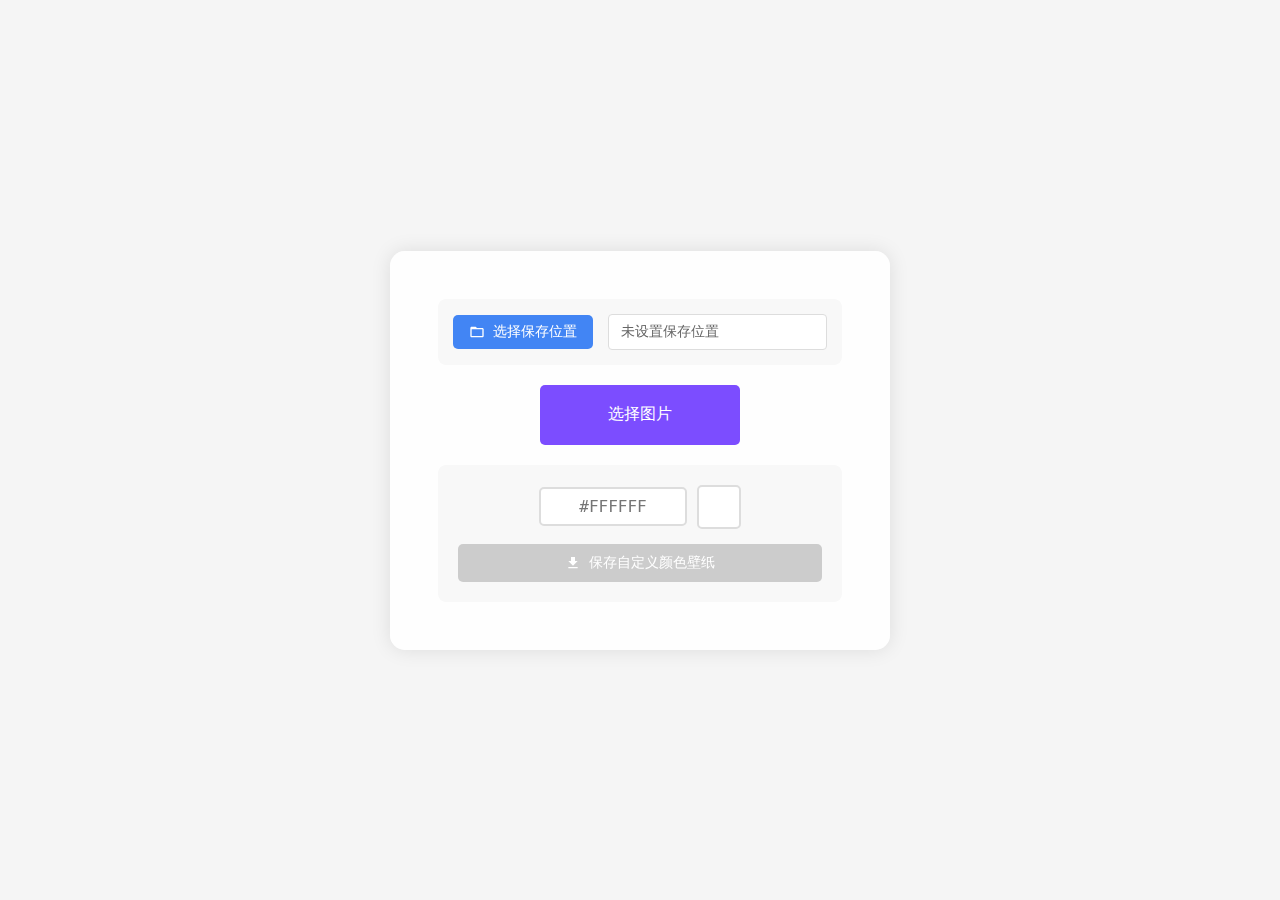
==== commit b563267c: "Revert "注释调保存文件路径View"" ====
--- a/colorwallpaper/index.html
+++ b/colorwallpaper/index.html
@@ -8,7 +8,7 @@
 </head>
 <body>
     <div class="container">
-        <!-- <div class="save-path-container">
+        <div class="save-path-container">
             <button id="selectPathBtn" class="path-btn">
                 <svg width="16" height="16" viewBox="0 0 24 24" fill="currentColor">
                     <path d="M20 6h-8l-2-2H4c-1.1 0-1.99.9-1.99 2L2 18c0 1.1.9 2 2 2h16c1.1 0 2-.9 2-2V8c0-1.1-.9-2-2-2zm0 12H4V8h16v10z"/>
@@ -16,8 +16,11 @@
                 选择保存位置
             </button>
             <div id="selectedPath" class="selected-path">未设置保存位置</div>
-        </div> -->
-        
+        </div>
+        <div class="upload-container">
+            <input type="file" id="imageInput" accept="image/*" hidden>
+            <button id="uploadButton" class="upload-btn">选择图片</button>
+        </div>
         <div class="custom-color-container">
             <div class="custom-color-input">
                 <input type="text" id="customColorInput" placeholder="#FFFFFF" maxlength="7">
@@ -30,12 +33,6 @@
                 保存自定义颜色壁纸
             </button>
         </div>
-
-        <div class="upload-container">
-            <input type="file" id="imageInput" accept="image/*" hidden>
-            <button id="uploadButton" class="upload-btn">选择图片</button>
-        </div>
-
         <div id="preview-container" class="preview-container" style="display: none;">
             <img id="previewImage" src="" alt="预览图片">
             <div class="colors-list">
--- a/colorwallpaper/style.css
+++ b/colorwallpaper/style.css
@@ -1,174 +1,55 @@
 /* --- 全局和 Body 样式 --- */
-:root {
-    /* 亮色主题变量 */
-    --bg-primary: #f5f5f5;
-    --bg-container: rgba(255, 255, 255, 0.9);
-    --bg-element: #f8f8f8;
-    --text-primary: #333333;
-    --text-secondary: #666666;
-    --border-color: #ddd;
-    --shadow-color: rgba(0, 0, 0, 0.1);
-    --hover-bg: #f0f0f0;
-    --selected-bg: #e3f2fd;
-    --selected-border: #4285f4;
-}
-
-/* 深色主题变量 */
-[data-theme="dark"] {
-    --bg-primary: #1a1a1a;
-    --bg-container: rgba(40, 40, 40, 0.9);
-    --bg-element: #2d2d2d;
-    --text-primary: #ffffff;
-    --text-secondary: #e0e0e0;
-    --border-color: #444;
-    --shadow-color: rgba(0, 0, 0, 0.3);
-    --hover-bg: #383838;
-    --selected-bg: #1a3049;
-    --selected-border: #4285f4;
-}
-
 body {
     margin: 0;
     padding: 0;
-    font-family: Arial, sans-serif;
-    min-height: 100vh;
-    display: flex;
-    justify-content: center;
-    align-items: center;
-    background-color: var(--bg-primary);
-    color: var(--text-primary);
-    transition: background-color 0.5s ease, color 0.5s ease;
+    font-family: Arial, sans-serif; /* 设置默认字体 */
+    min-height: 100vh; /* 确保 body 至少占满整个视口高度 */
+    display: flex; /* 使用 Flexbox 布局 */
+    justify-content: center; /* 水平居中 */
+    align-items: center; /* 垂直居中 */
+    background-color: #f5f5f5; /* 默认浅灰色背景 */
+    transition: background-color 0.5s ease, background 0.5s ease; /* 背景颜色和平滑过渡 */
 }
 
 /* --- 主容器样式 --- */
 .container {
-    text-align: center;
-    background-color: var(--bg-container);
-    padding: 3rem;
-    border-radius: 15px;
-    box-shadow: 0 0 20px var(--shadow-color);
-    backdrop-filter: blur(10px);
-    transition: background-color 0.5s ease, box-shadow 0.3s ease;
-    min-width: 500px;
-    max-width: 90%;
-    box-sizing: border-box;
+    text-align: center; /* 内部元素居中对齐 */
+    background-color: white; /* 默认白色背景 */
+    padding: 3rem; /* 较大的内边距 */
+    border-radius: 15px; /* 圆角 */
+    box-shadow: 0 0 20px rgba(0, 0, 0, 0.1); /* 添加阴影 */
+    backdrop-filter: blur(10px); /* 毛玻璃效果 (兼容性可能有限) */
+    background-color: rgba(255, 255, 255, 0.9); /* 半透明白色背景，增强毛玻璃效果 */
+    transition: background-color 0.5s ease, box-shadow 0.3s ease; /* 平滑过渡效果 */
+    min-width: 500px; /* 容器最小宽度 */
+    max-width: 90%; /* 容器最大宽度，防止在大屏幕上过宽 */
+    box-sizing: border-box; /* padding 和 border 包含在宽度内 */
 }
 
 /* --- 上传按钮样式 --- */
 .upload-btn {
-    /* 基础布局 */
-    display: flex;
-    align-items: center;
-    justify-content: center;
-    gap: 12px;
-    width: 100%;
-    max-width: 280px; /* 增加最大宽度，让按钮更醒目 */
-    height: 56px; /* 增加高度 */
-    margin: 0 auto;
-    margin-top: 20px;
-    
-    /* 视觉样式 */
-    background: linear-gradient(135deg, #7c4dff, #448aff); /* 渐变背景 */
+    background-color: #7c4dff; /* 改为紫色系的颜色 */
     color: white;
-    font-size: 16px;
-    font-weight: 600; /* 加粗字体 */
+    padding: 12px 24px;
     border: none;
     border-radius: 5px;
     cursor: pointer;
-    
-    /* 动画效果 */
-    transition: all 0.3s cubic-bezier(0.4, 0, 0.2, 1);
-    position: relative;
-    overflow: hidden;
-    
-    /* 添加内阴影效果 */
-    box-shadow: 0 6px 12px rgba(124, 77, 255, 0.2), 
-                inset 0 2px 4px rgba(255, 255, 255, 0.3);
-}
-
-/* 添加图标 */
-.upload-btn::before {
-    content: '';
-    display: inline-block;
-    width: 24px;
-    height: 24px;
-    background-image: url("data:image/svg+xml,%3Csvg xmlns='http://www.w3.org/2000/svg' viewBox='0 0 24 24' fill='white'%3E%3Cpath d='M19 7v2.99s-1.99.01-2 0V7h-3s.01-1.99 0-2h3V2h2v3h3v2h-3zm-3 4V8h-3V5H5c-1.1 0-2 .9-2 2v12c0 1.1.9 2 2 2h12c1.1 0 2-.9 2-2v-8h-3zM5 19l3-4 2 3 3-4 4 5H5z'/%3E%3C/svg%3E");
-    background-size: contain;
-    background-repeat: no-repeat;
-}
-
-/* 悬停效果 */
+    font-size: 16px;
+    transition: all 0.3s ease;
+    display: inline-flex; /* 使用 inline-flex 实现自适应宽度 */
+    align-items: center;
+    justify-content: center;
+    gap: 8px; /* 如果之后要添加图标，预留间距 */
+    width: 100%; /* 设置宽度占满容器 */
+    height: 60px;
+    max-width: 200px; /* 设置最大宽度，与其他按钮保持一致 */
+    margin: 0 auto; /* 居中显示 */
+}
+
 .upload-btn:hover {
+    background-color: #6c42e5; /* 悬停时的颜色 */
     transform: translateY(-2px);
-    background: linear-gradient(135deg, #8c5dff, #549aff); /* 稍微亮一点的渐变 */
-    box-shadow: 0 8px 16px rgba(124, 77, 255, 0.25),
-                inset 0 2px 4px rgba(255, 255, 255, 0.3);
-}
-
-/* 点击效果 */
-.upload-btn:active {
-    transform: translateY(1px);
-    box-shadow: 0 4px 8px rgba(124, 77, 255, 0.15),
-                inset 0 2px 4px rgba(255, 255, 255, 0.3);
-}
-
-/* 波纹动画效果 */
-.upload-btn::after {
-    content: '';
-    position: absolute;
-    top: 50%;
-    left: 50%;
-    width: 5px;
-    height: 5px;
-    background: rgba(255, 255, 255, 0.5);
-    opacity: 0;
-    border-radius: 100%;
-    transform: scale(1, 1) translate(-50%);
-    transform-origin: 50% 50%;
-    
-}
-
-.upload-btn:focus:not(:active)::after {
-    animation: ripple 1s ease-out;
-}
-
-@keyframes ripple {
-    0% {
-        transform: scale(0, 0);
-        opacity: 0.5;
-    }
-    100% {
-        transform: scale(100, 100);
-        opacity: 0;
-    }
-}
-
-/* 移动端适配 */
-@media (max-width: 768px) {
-    .upload-btn {
-        max-width: none; /* 移除最大宽度限制 */
-        height: 52px; /* 稍微降低高度 */
-        font-size: 15px;
-        border-radius: 10px;
-    }
-    
-    .upload-btn::before {
-        width: 20px;
-        height: 20px;
-    }
-}
-
-/* 深色模式适配 */
-@media (prefers-color-scheme: dark) {
-    .upload-btn {
-        background: linear-gradient(135deg, #9d6eff, #5c9fff);
-        box-shadow: 0 6px 12px rgba(124, 77, 255, 0.3),
-                    inset 0 2px 4px rgba(255, 255, 255, 0.2);
-    }
-    
-    .upload-btn:hover {
-        background: linear-gradient(135deg, #ad7eff, #6ca9ff);
-    }
+    box-shadow: 0 4px 8px rgba(124, 77, 255, 0.25); /* 添加阴影效果 */
 }
 
 /* --- 图片预览区域 --- */
@@ -204,25 +85,24 @@
     align-items: center; /* 垂直居中对齐 */
     gap: 15px; /* 内部元素间距 */
     padding: 10px 15px; /* 内边距 */
-    background-color: var(--bg-element);
+    background-color: #f8f8f8; /* 浅灰色背景 */
     border-radius: 6px; /* 圆角 */
     cursor: pointer; /* 鼠标指针样式 */
     transition: all 0.3s ease; /* 平滑过渡 */
     width: 100%; /* 占满列表宽度 */
     box-sizing: border-box; /* padding 和 border 包含在宽度内 */
     position: relative; /* 为内部绝对定位的保存按钮提供参照 */
-    color: var(--text-primary);
 }
 
 .color-info:hover {
-    background-color: var(--hover-bg);
+    background-color: #f0f0f0; /* 悬停时背景变浅 */
     transform: translateX(2px); /* 轻微右移效果 */
 }
 
 /* 选中的颜色项样式 */
 .color-info.selected {
-    background-color: var(--selected-bg);
-    border-left: 4px solid var(--selected-border);
+    background-color: #e3f2fd; /* 浅蓝色背景表示选中 */
+    border-left: 4px solid #4285f4; /* 左侧添加蓝色边框 */
     padding-left: 11px; /* 调整左内边距以补偿边框宽度 */
 }
 
@@ -243,7 +123,6 @@
     flex-grow: 1; /* 占据剩余空间 */
     margin-right: 45px; /* 为右侧的保存按钮留出空间 */
     word-break: break-all; /* 允许在任意字符处换行，防止溢出 */
-    color: var(--text-primary);
 }
 
 /* (旧的 #colorValue 样式，如果不再使用可以考虑删除) */
@@ -334,7 +213,7 @@
 .custom-color-container {
     margin-top: 20px; /* 与上方元素间距 */
     padding: 20px; /* 内边距 */
-    background-color: var(--bg-element);
+    background-color: #f8f8f8; /* 浅灰色背景 */
     border-radius: 8px; /* 圆角 */
     display: flex; /* Flexbox 布局 */
     flex-direction: column; /* 垂直排列 */
@@ -352,7 +231,7 @@
 /* 自定义颜色输入框 */
 #customColorInput {
     padding: 8px 12px; /* 内边距 */
-    border: 2px solid var(--border-color); /* 边框 */
+    border: 2px solid #ddd; /* 边框 */
     border-radius: 5px; /* 圆角 */
     font-family: monospace; /* 等宽字体 */
     font-size: 16px; /* 字体大小 */
@@ -360,8 +239,6 @@
     text-transform: uppercase; /* 输入内容转为大写 */
     transition: border-color 0.3s, background-color 0.3s; /* 平滑过渡 */
     text-align: center; /* 文本居中 */
-    background-color: var(--bg-container);
-    color: var(--text-primary);
 }
 
 #customColorInput:focus {
@@ -380,7 +257,7 @@
     width: 40px; /* 宽度 */
     height: 40px; /* 高度 */
     border-radius: 5px; /* 圆角 */
-    border: 2px solid var(--border-color); /* 边框 */
+    border: 2px solid #ddd; /* 边框 */
     background-color: #fff; /* 默认白色背景 */
     transition: background-color 0.3s ease; /* 背景色过渡 */
 }
@@ -423,7 +300,7 @@
 .save-path-container {
     margin-bottom: 20px; /* 与下方元素间距 */
     padding: 15px; /* 内边距 */
-    background-color: var(--bg-element);
+    background-color: #f8f8f8; /* 浅灰色背景 */
     border-radius: 8px; /* 圆角 */
     display: flex; /* Flexbox 布局 */
     align-items: center; /* 垂直居中 */
@@ -460,11 +337,11 @@
 /* 显示已选路径的区域 */
 .selected-path {
     padding: 8px 12px; /* 内边距 */
-    background-color: var(--bg-container);
-    border: 1px solid var(--border-color); /* 边框 */
+    background-color: white; /* 白色背景 */
+    border: 1px solid #ddd; /* 边框 */
     border-radius: 4px; /* 圆角 */
     font-size: 14px; /* 字体大小 */
-    color: var(--text-secondary);
+    color: #666; /* 灰色文字 */
     flex-grow: 1; /* 占据剩余空间 */
     white-space: nowrap; /* 不换行 */
     overflow: hidden; /* 隐藏溢出内容 */
@@ -618,17 +495,6 @@
     .gradient-btn, .save-gradient {
         justify-content: center; /* 居中按钮内容 */
     }
-
-    /* 添加主题切换按钮 */
-    .theme-toggle {
-        top: 10px;
-        right: 10px;
-    }
-    
-    .theme-toggle svg {
-        width: 20px;
-        height: 20px;
-    }
 }
 
 /* 针对非常小的屏幕 (例如 <= 480px) */
@@ -835,32 +701,4 @@
     .save-path-container {
         background-color: #252525;
     }
-}
-
-/* --- 主题切换按钮 --- */
-.theme-toggle {
-    position: fixed;
-    top: 20px;
-    right: 20px;
-    background: none;
-    border: none;
-    cursor: pointer;
-    padding: 8px;
-    border-radius: 50%;
-    display: flex;
-    align-items: center;
-    justify-content: center;
-    background-color: var(--bg-container);
-    box-shadow: 0 2px 8px var(--shadow-color);
-    transition: all 0.3s ease;
-}
-
-.theme-toggle:hover {
-    transform: scale(1.1);
-}
-
-.theme-toggle svg {
-    width: 24px;
-    height: 24px;
-    fill: var(--text-primary);
 } 